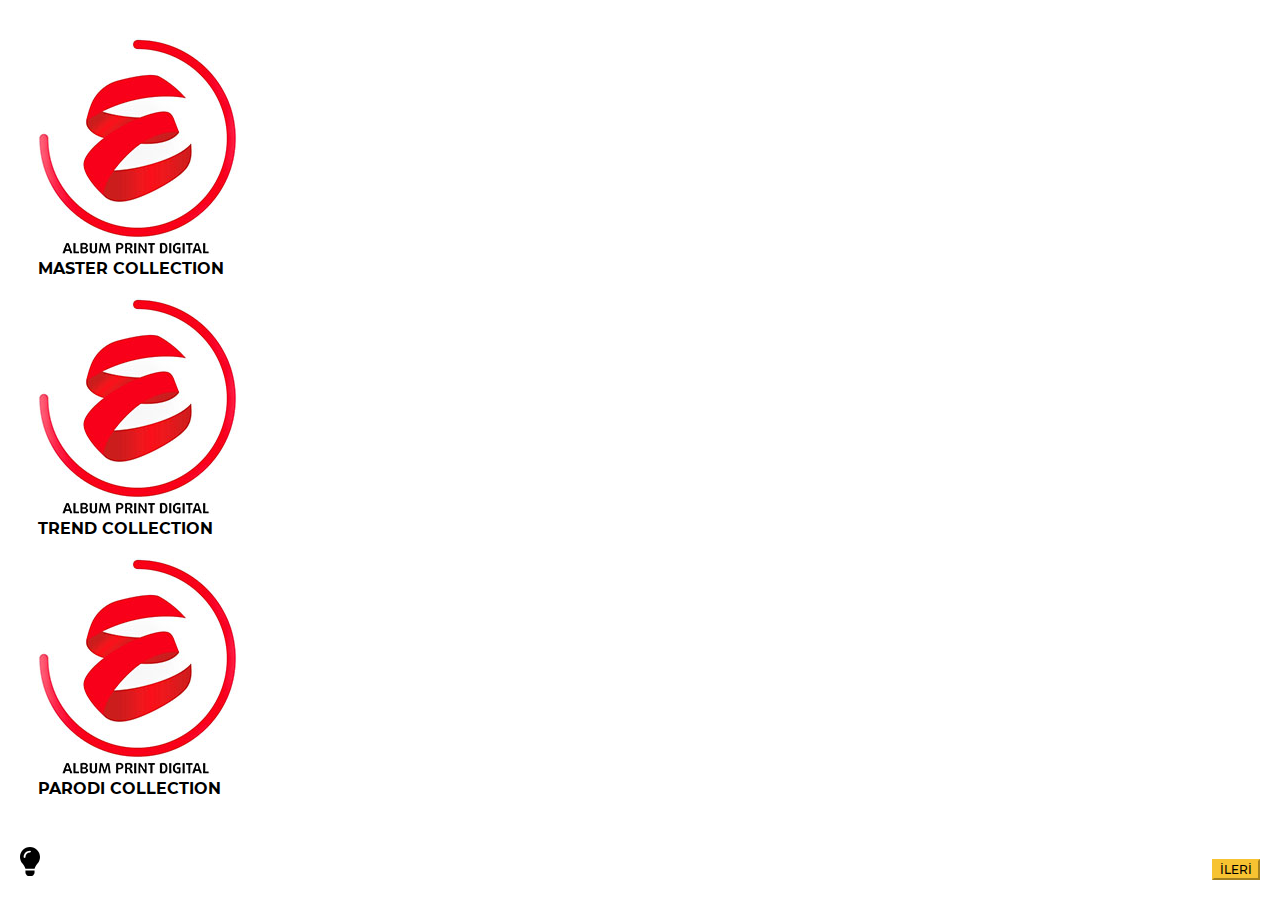
==== seferAbi/index.html @ 372a5a0c "sefer abi" ====
<!DOCTYPE html>
<html lang="en">

<head>
    <meta charset="UTF-8">
    <meta name="viewport" content="width=device-width, initial-scale=1.0">
    <title>Document</title>
    <link href="https://cdn.jsdelivr.net/npm/bootstrap@5.0.0-beta1/dist/css/bootstrap.min.css" rel="stylesheet"
        integrity="sha384-giJF6kkoqNQ00vy+HMDP7azOuL0xtbfIcaT9wjKHr8RbDVddVHyTfAAsrekwKmP1" crossorigin="anonymous">
    <link rel="stylesheet" href="https://cdnjs.cloudflare.com/ajax/libs/slick-carousel/1.8.1/slick.min.css">
    <link rel="stylesheet" href="css/style.css">
</head>

<body>

    <main>
        <div class="container h-100">
            <div class="row h-100">
                <div class="col-12 h-100 d-flex safe" style="overflow: hidden; overflow-x: auto;">
                    <div class="step step-1 active">
                        <div class="collection-title moreThenOne d-flex justify-content-start align-items-center mb-3"
                            area="collectionTitle">
                            <i class="d-block me-2"><img class="img-fluid" src="images/logo.jpg" alt=""></i>
                            <h2>MASTER COLLECTION</h2>
                        </div>
                        <div class="collection-title moreThenOne d-flex justify-content-start align-items-center mb-3"
                            area="collectionTitle">
                            <i class="d-block me-2"><img class="img-fluid" src="images/logo.jpg" alt=""></i>
                            <h2>TREND COLLECTION</h2>
                        </div>
                        <div class="collection-title moreThenOne d-flex justify-content-start align-items-center"
                            area="collectionTitle">
                            <i class="d-block me-2"><img class="img-fluid" src="images/logo.jpg" alt=""></i>
                            <h2>PARODI COLLECTION</h2>
                        </div>
                    </div>
                    <div class="step step-2">
                        <div class="category-image moreThenOne py-3 px-4 m-2" area="categoryImage">
                            <div class="d-flex justify-content-center align-items-center text-center">
                                <div>
                                    <span class="d-block">35x65</span>
                                    <span class="d-block">254 DPI</span>
                                </div>
                            </div>
                        </div>
                        <div class="category-image moreThenOne py-3 px-4 m-2" area="categoryImage">
                            <div class="d-flex justify-content-center align-items-center text-center">
                                <div>
                                    <span class="d-block">35x65</span>
                                    <span class="d-block">254 DPI</span>
                                </div>
                            </div>
                        </div>
                        <div class="category-image moreThenOne py-3 px-4 m-2" area="categoryImage">
                            <div class="d-flex justify-content-center align-items-center text-center">
                                <div>
                                    <span class="d-block">35x65</span>
                                    <span class="d-block">254 DPI</span>
                                </div>
                            </div>
                        </div>
                    </div>
                    <div class="step step-3">
                        <div class="sliderSafe">
                            <div><img class="img-fluid"
                                    src="https://i.picsum.photos/id/218/536/354.jpg?hmac=yVh3J9narBFhF0sDwgdFrpr_uDpVeMN4AhrkMuvq1Vs"
                                    alt=""></div>
                            <div><img class="img-fluid"
                                    src="https://i.picsum.photos/id/341/536/354.jpg?hmac=svCJVBFgwBMQ7SJ-GkLmss0jGPVMHuY11QbYB_fwoHE"
                                    alt=""></div>
                            <div><img class="img-fluid"
                                    src="https://i.picsum.photos/id/681/536/354.jpg?hmac=eVBluTfRlqplasLzQAoETOYVqeM96mQYaKE-U2uSM3M"
                                    alt=""></div>
                        </div>
                        <div class="mt-3 d-flex justify-content-start align-items-center flex-wrap">
                            <button class="moreThenOne newCatetoryImages category-slider-stantart"
                                area="categorySlider">STANDART</button>
                            <button class="moreThenOne newCatetoryImages category-slider-withPanel"
                                area="categorySlider">PANOLU</button>
                            <button class="moreThenOne newCatetoryImages category-slider-withoutPanel"
                                area="categorySlider">PANOSUZ</button>
                        </div>
                        <div class="sliderSafe mt-4">
                            <div><img class="img-fluid"
                                    src="https://i.picsum.photos/id/218/536/354.jpg?hmac=yVh3J9narBFhF0sDwgdFrpr_uDpVeMN4AhrkMuvq1Vs"
                                    alt=""></div>
                            <div><img class="img-fluid"
                                    src="https://i.picsum.photos/id/341/536/354.jpg?hmac=svCJVBFgwBMQ7SJ-GkLmss0jGPVMHuY11QbYB_fwoHE"
                                    alt=""></div>
                            <div><img class="img-fluid"
                                    src="https://i.picsum.photos/id/681/536/354.jpg?hmac=eVBluTfRlqplasLzQAoETOYVqeM96mQYaKE-U2uSM3M"
                                    alt=""></div>
                        </div>
                        <div class="mt-3 d-flex justify-content-start align-items-center flex-wrap">
                            <button class="moreThenOne newCatetoryImages category-slider-stantart"
                                area="categorySliderPackage">STANDART</button>
                            <button class="moreThenOne newCatetoryImages category-slider-withPanel"
                                area="categorySliderPackage">FULL PAKET <span>Siyah</span></button>
                            <button class="moreThenOne newCatetoryImages category-slider-withoutPanel"
                                area="categorySliderPackage">FULL PAKET <span>Naturel</span></button>
                        </div>
                    </div>
                    <div class="step step-4">
                        <div class="sliderSafe">
                            <div><img class="img-fluid"
                                    src="https://i.picsum.photos/id/218/536/354.jpg?hmac=yVh3J9narBFhF0sDwgdFrpr_uDpVeMN4AhrkMuvq1Vs"
                                    alt=""></div>
                            <div><img class="img-fluid"
                                    src="https://i.picsum.photos/id/341/536/354.jpg?hmac=svCJVBFgwBMQ7SJ-GkLmss0jGPVMHuY11QbYB_fwoHE"
                                    alt=""></div>
                            <div><img class="img-fluid"
                                    src="https://i.picsum.photos/id/681/536/354.jpg?hmac=eVBluTfRlqplasLzQAoETOYVqeM96mQYaKE-U2uSM3M"
                                    alt=""></div>
                        </div>
                        <div class="mt-3 d-flex justify-content-start align-items-center flex-wrap">
                            <button class="moreThenOne newCatetoryImages bg-color-black" area="modelSlider"></button>
                            <button class="moreThenOne newCatetoryImages bg-color-red" area="modelSlider"></button>
                            <button class="moreThenOne newCatetoryImages bg-color-blue" area="modelSlider"></button>
                            <button class="moreThenOne newCatetoryImages bg-color-grey" area="modelSlider"></button>
                        </div>
                    </div>
                    <div class="step step-5">
                        <form id="order__detail" name="order__detail" method="POST" action="" autocomplete="off">
                            <div class="input-group d-flex justify-content-center align-items-center">
                                <label for="" class="me-3 text-center w-100">
                                    <span class="d-block mb-2">YAPRAK SAYISI</span>
                                    <select class="form-select" name="order__detail_number_of_leaves"
                                        id="order__detail_number_of_leaves">
                                        <option selected>Yaprak Sayısı</option>
                                        <option value="1">1</option>
                                        <option value="2">2</option>
                                        <option value="3">3</option>
                                    </select>
                                </label>
                                <label for="" class="text-center w-100">
                                    <span class="d-block mb-2">KAĞIT TİPİ</span>
                                    <select class="form-select" name="order__detail_paper_type"
                                        id="order__detail_paper_type">
                                        <option selected>Kağıt Tipi</option>
                                        <option value="1">İnce</option>
                                        <option value="2">Orta</option>
                                        <option value="3">Kalın</option>
                                    </select>
                                </label>
                            </div>
                            <div class="input-group">
                                <label for="" class="w-100 text-center mt-4">
                                    <span class="d-block mb-2">POSTER</span>
                                    <select class="form-select max-100" name="order__detail_poster"
                                        id="order__detail_poster">
                                        <option selected>Poster Seç</option>
                                        <option value="1">Poster 1</option>
                                        <option value="2">Poster 2</option>
                                        <option value="3">Poster 3</option>
                                    </select>
                                </label>
                            </div>
                            <div class="input-group text-center mt-4 d-block">
                                <span class="d-block mb-2">KAPAK YAZISI</span>
                                <input type="text" class="form-control w-100" placeholder="Kapak yazısı"
                                    aria-label="Kapak yazısı" aria-describedby="basic-addon2">
                            </div>
                            <div class="input-group">
                                <label for="" class="w-100 text-center mt-4">
                                    <span class="d-block mb-2">AHŞAP RENGİ</span>
                                    <select class="form-select max-100" name="order__detail_wood_color"
                                        id="order__detail_wood_color">
                                        <option selected>Renk Seç</option>
                                        <option value="1">Kırmızı</option>
                                        <option value="2">Mavi</option>
                                        <option value="3">Siyah</option>
                                    </select>
                                </label>
                            </div>
                            <div class="input-group">
                                <label for="" class="w-100 text-center mt-4">
                                    <span class="d-block mb-2">SİPARİŞ NOTUNUZ</span>
                                    <textarea class="form-control py-2" aria-label="Sipariş Notunuz"></textarea>
                                </label>
                            </div>
                        </form>
                    </div>
                    <div class="step step-6">
                        <form id="addOn_products" name="addOn_products" method="POST" action="" autocomplete="off">
                            <div class="input-group">
                                <label for="" class="w-100 text-center">
                                    <span class="d-block mb-2">POSTER YERİNE POSTER</span>
                                    <select class="form-select max-100" name="addOn_products_poster"
                                        id="addOn_products_poster">
                                        <option selected>Poster Seç</option>
                                        <option value="1">Poster 1</option>
                                        <option value="2">Poster 2</option>
                                        <option value="3">Poster 3</option>
                                    </select>
                                </label>
                            </div>
                            <div class="input-group">
                                <label for="" class="w-100 text-center mt-4">
                                    <span class="d-block mb-2">POSTER YERİNE CANVAS</span>
                                    <select class="form-select max-100" name="addOn_products_canvas"
                                        id="addOn_products_canvas">
                                        <option selected>Canvas Seç</option>
                                        <option value="1">Canvas 1</option>
                                        <option value="2">Canvas 2</option>
                                        <option value="3">Canvas 3</option>
                                    </select>
                                </label>
                            </div>
                            <div class="input-group">
                                <label for="" class="w-100 text-center mt-4">
                                    <span class="d-block mb-2">POSTER YERİNE PHOTOBLOCK</span>
                                    <select class="form-select max-100" name="addOn_products_photoblock"
                                        id="addOn_products_photoblock">
                                        <option selected>Photoblock Seç</option>
                                        <option value="1">Photoblock 1</option>
                                        <option value="2">Photoblock 2</option>
                                        <option value="3">Photoblock 3</option>
                                    </select>
                                </label>
                            </div>
                            <div class="form-check d-flex justify-content-center align-items-center mb-3 mt-4">
                                <label class="form-check-label" for="flexRadioDefault1">
                                    <div class="package-box"><img class="img-fluid"
                                            src="https://i.picsum.photos/id/218/536/354.jpg?hmac=yVh3J9narBFhF0sDwgdFrpr_uDpVeMN4AhrkMuvq1Vs"
                                            alt=""></div>
                                </label>
                                <input class="form-check-input ms-3" type="radio" name="flexRadioDefault"
                                    id="flexRadioDefault1">
                            </div>
                            <div class="form-check d-flex justify-content-center align-items-center mb-3">
                                <label class="form-check-label" for="flexRadioDefault2">
                                    <div class="package-box"><img class="img-fluid"
                                            src="https://i.picsum.photos/id/218/536/354.jpg?hmac=yVh3J9narBFhF0sDwgdFrpr_uDpVeMN4AhrkMuvq1Vs"
                                            alt=""></div>
                                </label>
                                <input class="form-check-input ms-3" type="radio" name="flexRadioDefault"
                                    id="flexRadioDefault2" checked>
                            </div>
                        </form>
                    </div>
                    <div class="step step-6">
                        <form id="extraProducts" name="extraProducts" method="POST" action="" autocomplete="off">
                            <div class="input-group">
                                <label for="" class="w-100 text-center">
                                    <span class="d-block mb-2">16 YADA 32 GB USB</span>
                                    <select class="form-select max-100" name="usbSelect" id="usbSelect">
                                        <option selected>USB Seç</option>
                                        <option value="1">16 gb</option>
                                        <option value="2">32 gb</option>
                                    </select>
                                </label>
                            </div>
                            <div class="input-group d-flex justify-content-center align-items-center mt-4">
                                <label for="" class="me-3 text-center w-100">
                                    <span class="d-block mb-2">EXTRA CEP</span>
                                    <select class="form-select" name="extraProducts_extraCep"
                                        id="extraProducts_extraCep">
                                        <option selected>Extra Cep</option>
                                        <option value="1">1</option>
                                        <option value="2">2</option>
                                        <option value="3">3</option>
                                    </select>
                                </label>
                                <label for="" class="text-center w-100">
                                    <span class="d-block mb-2">EXTRAP AİLE</span>
                                    <select class="form-select" name="extraProducts_extraFamily"
                                        id="extraProducts_extraFamily">
                                        <option selected>Extra Aile</option>
                                        <option value="1">1</option>
                                        <option value="2">2</option>
                                        <option value="3">3</option>
                                    </select>
                                </label>
                            </div>
                        </form>
                    </div>
                </div>
            </div>
            <div class="bulb">
                <i><img class="img-fluid" src="images/icons/bulb.svg" alt=""></i>
                <div class="bulb-message">
                    <p>Lorem ipsum dolor sit amet consectetur.</p>
                </div>
            </div>
            <div class="directionButtons">
                <button type="button" class="btn btn-success nextStep d-block ms-auto mb-2">İLERİ</button>
                <button type="button" class="btn btn-success samplesFromTheStore ms-auto mb-2">MAĞAZADAN ÖRNEKLER</button>
                <button type="button" class="btn btn-success orderAndPayment ms-auto mb-2">SİPARİŞ GÖNDERME VE ÖDEME</button>
            </div>
        </div>
    </main>


    <script src="https://cdnjs.cloudflare.com/ajax/libs/jquery/3.5.1/jquery.min.js"></script>
    <script src="https://cdn.jsdelivr.net/npm/bootstrap@5.0.0-beta1/dist/js/bootstrap.bundle.min.js"
        integrity="sha384-ygbV9kiqUc6oa4msXn9868pTtWMgiQaeYH7/t7LECLbyPA2x65Kgf80OJFdroafW"
        crossorigin="anonymous"></script>
    <script src="https://cdn.jsdelivr.net/npm/bootstrap@5.0.0-beta1/dist/js/bootstrap.min.js"
        integrity="sha384-pQQkAEnwaBkjpqZ8RU1fF1AKtTcHJwFl3pblpTlHXybJjHpMYo79HY3hIi4NKxyj"
        crossorigin="anonymous"></script>
    <script src="https://cdn.jsdelivr.net/npm/@popperjs/core@2.5.4/dist/umd/popper.min.js"
        integrity="sha384-q2kxQ16AaE6UbzuKqyBE9/u/KzioAlnx2maXQHiDX9d4/zp8Ok3f+M7DPm+Ib6IU"
        crossorigin="anonymous"></script>
    <script src="https://cdnjs.cloudflare.com/ajax/libs/gsap/3.6.0/gsap.min.js"></script>
    <script src="https://cdnjs.cloudflare.com/ajax/libs/gsap/3.6.0/ScrollToPlugin.min.js"></script>
    <script src="https://cdnjs.cloudflare.com/ajax/libs/slick-carousel/1.8.1/slick.min.js"></script>

    <script src="js/main.js"></script>

</body>

</html>
---- seferAbi/css/style.css ----
.bg-color-black {
  background-color: black;
}

.bg-color-red {
  background-color: red;
}

.bg-color-blue {
  background-color: blue;
}

.bg-color-grey {
  background-color: grey;
}

@font-face {
  font-family: "Mont-Regular";
  src: url("../fonts/Montserrat-Regular.eot"), url("../fonts/Montserrat-Regular.woff2") format("woff2"), url("../fonts/Montserrat-Regular.woff") format("woff"), url("../fonts/Montserrat-Regular.ttf") format("truetype");
}
@font-face {
  font-family: "Mont-Medium";
  src: url("../fonts/Montserrat-Medium.eot"), url("../fonts/Montserrat-Medium.woff2") format("woff2"), url("../fonts/Montserrat-Medium.woff") format("woff"), url("../fonts/Montserrat-Medium.ttf") format("truetype");
}
@font-face {
  font-family: "Mont-Bold";
  src: url("../fonts/Montserrat-Bold.eot"), url("../fonts/Montserrat-Bold.woff2") format("woff2"), url("../fonts/Montserrat-Bold.woff") format("woff"), url("../fonts/Montserrat-Bold.ttf") format("truetype");
}
@font-face {
  font-family: "Mont-Black";
  src: url("../fonts/Montserrat-Black.eot"), url("../fonts/Montserrat-Black.woff2") format("woff2"), url("../fonts/Montserrat-Black.woff") format("woff"), url("../fonts/Montserrat-Black.ttf") format("truetype");
}
h2 {
  font-size: 16px;
  font-family: "Mont-Bold";
  padding: 0;
  margin: 0;
}

html, body, main {
  width: 100%;
  height: 100%;
  box-sizing: border-box;
  font-family: "Mont-Regular", "Arial", "Helvetica", "sans-serif";
  font-size: 14px;
  color: black;
}

.step {
  min-width: 374px;
  max-width: 374px;
  height: 100%;
  padding: 20px;
  box-sizing: border-box;
  overflow: hidden;
  overflow-y: auto;
  display: none;
}
.step.active {
  display: block;
}
.step:last-child {
  box-shadow: none;
}
.step.d-block {
  border-right: 1px solid rgba(0, 0, 0, 0.2);
}

.step-1 {
  min-width: 300px;
}
.step-1 i {
  width: 100%;
  max-width: 20px;
}

.directionButtons {
  position: fixed;
  right: 20px;
  bottom: 20px;
}

.nextStep {
  background-color: #F7C331;
  border-color: #F7C331;
  box-shadow: none !important;
  outline: none !important;
}
.nextStep:hover, .nextStep:active, .nextStep:focus {
  background-color: rgba(247, 195, 49, 0.8);
  border-color: rgba(247, 195, 49, 0.8);
}

.samplesFromTheStore, .orderAndPayment {
  transform: translateX(100%);
  opacity: 0;
  display: none;
}

.btn-success {
  font-family: "Mont-Medium";
  font-size: 12px;
  box-shadow: none !important;
  outline: none !important;
}

.category-image {
  width: 100%;
  max-width: 150px;
  display: inline-block;
  box-shadow: 0px 0px 10px rgba(0, 0, 0, 0.2);
  transition: all 0.3s ease-out;
  cursor: pointer;
  border-radius: 4px;
}
.category-image:hover, .category-image.active {
  background-color: rgba(247, 195, 49, 0.3);
}
.category-image span {
  font-size: 12px;
  font-family: "Mont-Bold";
}

.collection-title {
  cursor: pointer;
  transition: all 0.3s ease-out;
  padding: 10px;
}
.collection-title h2 {
  transition: all 0.3s ease-out;
}
.collection-title:hover, .collection-title.active {
  background-color: rgba(247, 195, 49, 0.7);
}
.collection-title:hover h2, .collection-title.active h2 {
  color: white;
  padding-left: 6px;
}

.slick-arrow {
  border: none;
  box-shadow: none;
  background-color: transparent;
  font-family: "Mont-Regular";
  font-size: 14px;
  position: absolute;
  top: 50%;
  transform: translateY(-50%);
  outline: none !important;
  box-shadow: none !important;
}
.slick-arrow img {
  width: 100%;
  max-width: 12px;
}

.slick-next, .slick-prev {
  position: absolute;
}

.slick-next {
  right: -24px;
}

.slick-prev {
  left: -24px;
}

.newCatetoryImages {
  width: 100%;
  max-width: 100px;
  min-height: 40px;
  font-family: "Mont-Medium";
  font-size: 12px;
  color: black;
  border-radius: 6px;
  border: none !important;
  box-shadow: none !important;
  outline: none !important;
  transition: all 0.3s ease-out;
  margin: 0 4px;
  margin-bottom: 12px;
}
.newCatetoryImages span {
  font-size: 10px;
  display: block;
}
.newCatetoryImages:hover, .newCatetoryImages.active {
  background-color: rgba(247, 195, 49, 0.8);
}

.sliderSafe {
  width: 100%;
  max-width: 320px;
  margin: auto;
}

.bulb {
  width: 100%;
  max-width: 20px;
  display: block;
  position: fixed;
  left: 20px;
  bottom: 20px;
  cursor: pointer;
}
.bulb:hover .bulb-message {
  visibility: visible;
  opacity: 1;
}
.bulb i {
  width: 100%;
  max-width: 20px;
  display: block;
}
.bulb-message {
  width: 200px;
  position: absolute;
  left: 30px;
  bottom: 0;
  background-color: black;
  font-family: "Mont-Medium";
  font-size: 12px;
  color: #F7C331;
  transition: all 0.3s ease-out;
  opacity: 0;
  visibility: hidden;
  padding: 12px;
  border-radius: 4px;
  font-style: normal;
}
.bulb-message p {
  padding: 0;
  margin: 0;
}

label span {
  font-family: "Mont-Bold";
  font-size: 12px;
  color: black;
}

select:focus, select:active, input:focus, input:active, textarea:focus, textarea:active {
  outline: none !important;
  box-shadow: none !important;
  border-color: #ced4da !important;
}

.input-group {
  flex-wrap: nowrap !important;
}
.input-group span {
  font-family: "Mont-Bold";
  font-size: 12px;
  color: black;
}

textarea.form-control {
  min-height: calc(1.5em + 6rem + 2px);
}

.package-box {
  width: 100%;
  max-width: 300px;
  height: 150px;
  overflow: hidden;
}

/*# sourceMappingURL=style.css.map */
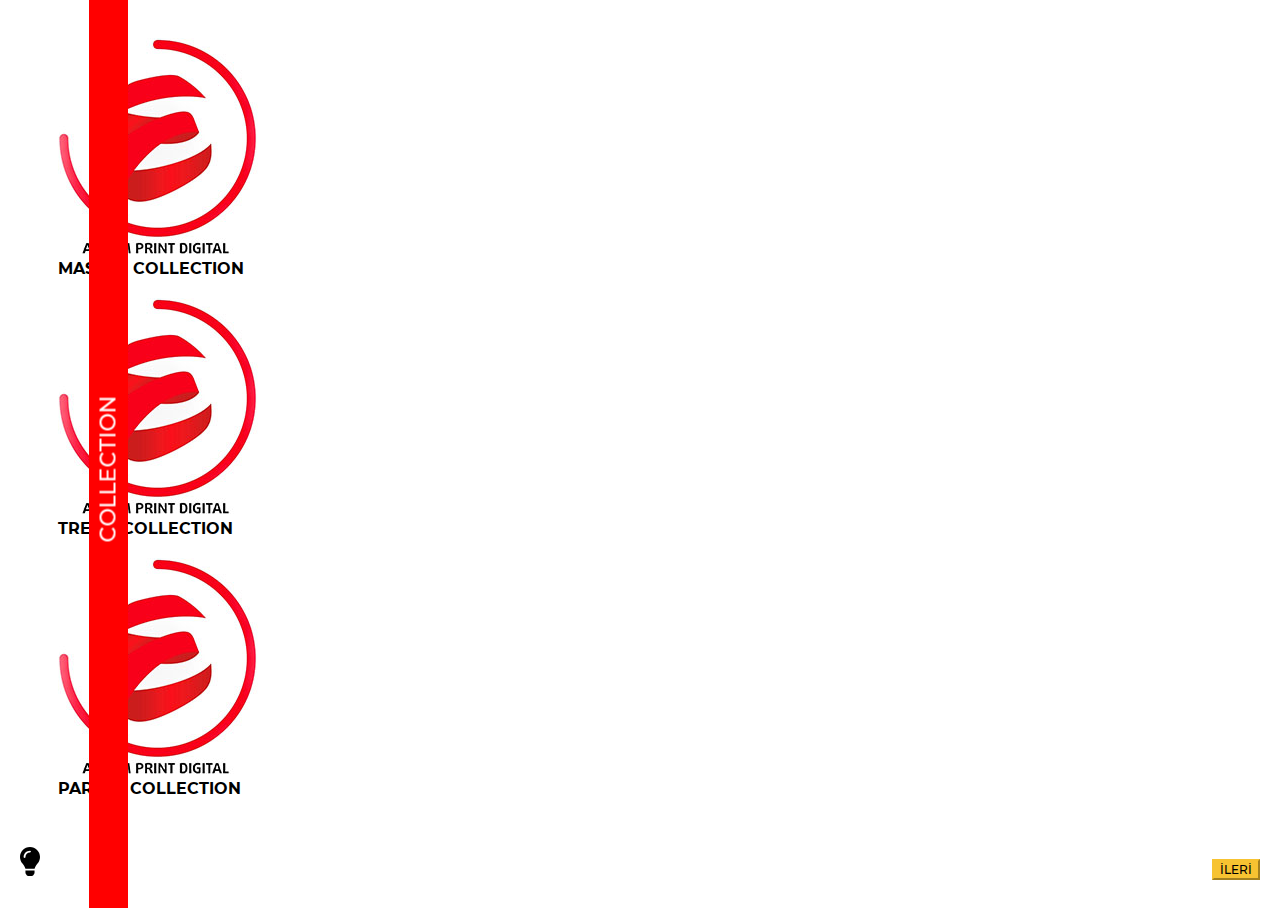
==== commit 2829818e: "windows test" ====
--- a/seferAbi/index.html
+++ b/seferAbi/index.html
@@ -18,20 +18,23 @@
             <div class="row h-100">
                 <div class="col-12 h-100 d-flex safe" style="overflow: hidden; overflow-x: auto;">
                     <div class="step step-1 active">
-                        <div class="collection-title moreThenOne d-flex justify-content-start align-items-center mb-3"
-                            area="collectionTitle">
-                            <i class="d-block me-2"><img class="img-fluid" src="images/logo.jpg" alt=""></i>
-                            <h2>MASTER COLLECTION</h2>
-                        </div>
-                        <div class="collection-title moreThenOne d-flex justify-content-start align-items-center mb-3"
-                            area="collectionTitle">
-                            <i class="d-block me-2"><img class="img-fluid" src="images/logo.jpg" alt=""></i>
-                            <h2>TREND COLLECTION</h2>
-                        </div>
-                        <div class="collection-title moreThenOne d-flex justify-content-start align-items-center"
-                            area="collectionTitle">
-                            <i class="d-block me-2"><img class="img-fluid" src="images/logo.jpg" alt=""></i>
-                            <h2>PARODI COLLECTION</h2>
+                        <div class="atrium">COLLECTION</div>
+                        <div class="step-content">
+                            <div class="collection-title moreThenOne d-flex justify-content-start align-items-center mb-3"
+                                area="collectionTitle">
+                                <i class="d-block me-2"><img class="img-fluid" src="images/logo.jpg" alt=""></i>
+                                <h2>MASTER COLLECTION</h2>
+                            </div>
+                            <div class="collection-title moreThenOne d-flex justify-content-start align-items-center mb-3"
+                                area="collectionTitle">
+                                <i class="d-block me-2"><img class="img-fluid" src="images/logo.jpg" alt=""></i>
+                                <h2>TREND COLLECTION</h2>
+                            </div>
+                            <div class="collection-title moreThenOne d-flex justify-content-start align-items-center"
+                                area="collectionTitle">
+                                <i class="d-block me-2"><img class="img-fluid" src="images/logo.jpg" alt=""></i>
+                                <h2>PARODI COLLECTION</h2>
+                            </div>
                         </div>
                     </div>
                     <div class="step step-2">
@@ -238,7 +241,7 @@
                             </div>
                         </form>
                     </div>
-                    <div class="step step-6">
+                    <div class="step step-7">
                         <form id="extraProducts" name="extraProducts" method="POST" action="" autocomplete="off">
                             <div class="input-group">
                                 <label for="" class="w-100 text-center">
@@ -283,7 +286,7 @@
                 </div>
             </div>
             <div class="directionButtons">
-                <button type="button" class="btn btn-success nextStep d-block ms-auto mb-2">İLERİ</button>
+                <button type="button" class="btn btn-success nextStep d-block ms-auto mb-2" go="false">İLERİ</button>
                 <button type="button" class="btn btn-success samplesFromTheStore ms-auto mb-2">MAĞAZADAN ÖRNEKLER</button>
                 <button type="button" class="btn btn-success orderAndPayment ms-auto mb-2">SİPARİŞ GÖNDERME VE ÖDEME</button>
             </div>
--- a/seferAbi/css/style.css
+++ b/seferAbi/css/style.css
@@ -55,6 +55,7 @@
   overflow: hidden;
   overflow-y: auto;
   display: none;
+  position: relative;
 }
 .step.active {
   display: block;
@@ -64,6 +65,29 @@
 }
 .step.d-block {
   border-right: 1px solid rgba(0, 0, 0, 0.2);
+}
+.step .atrium {
+  position: fixed;
+  width: 100%;
+  top: 50%;
+  left: -544px;
+  padding: 6px 12px;
+  border-top-right-radius: 6px;
+  border-top-left-radius: 6px;
+  font-family: "Mont-Medium";
+  font-size: 22px;
+  color: white;
+  background-color: red;
+  transform-origin: center center;
+  transform: rotate(-90deg);
+  text-align: center;
+  overflow: hidden;
+}
+
+.step-content {
+  width: 100%;
+  margin-left: 20px;
+  transition: all 0.3s ease-out;
 }
 
 .step-1 {
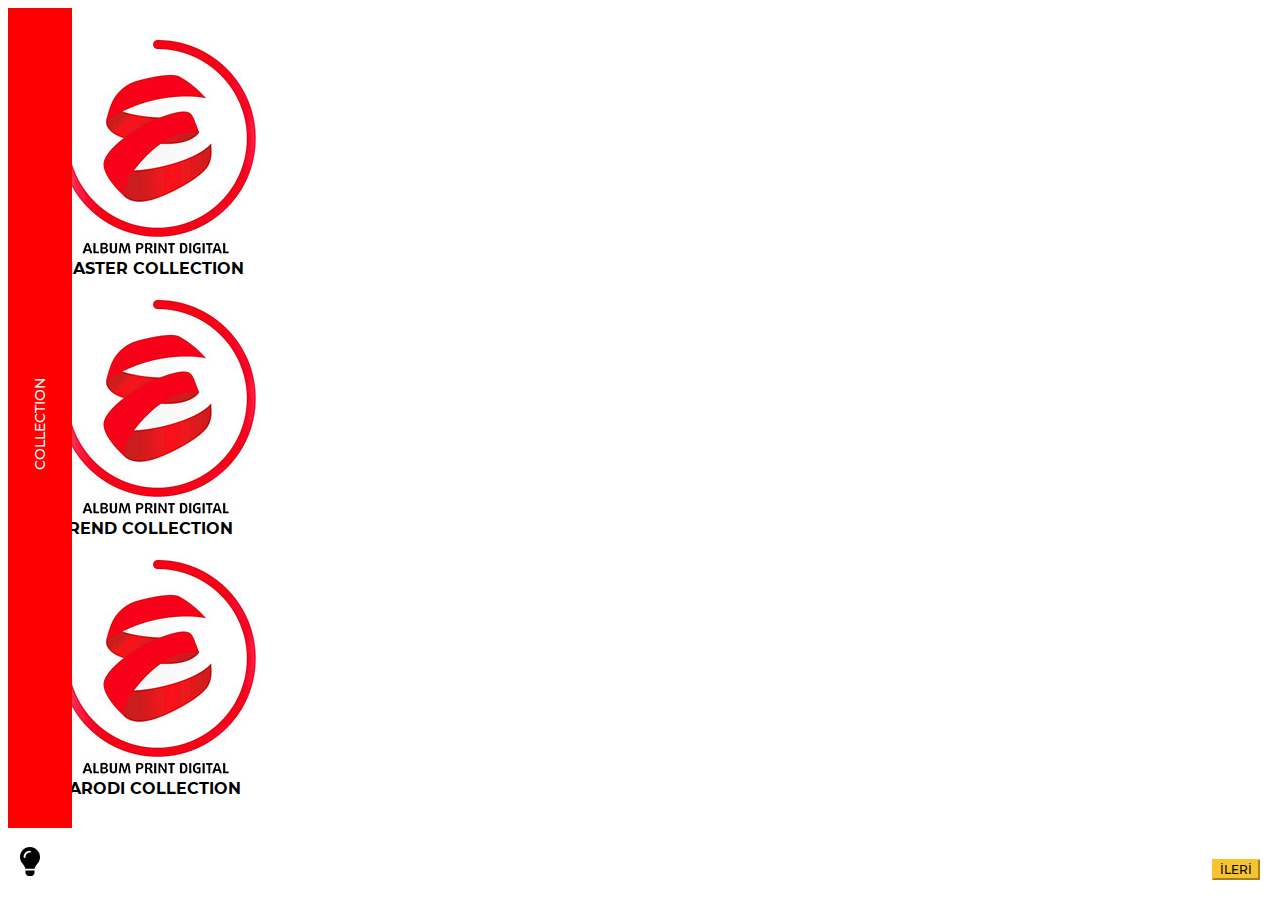
==== commit a32b361b: "test windows" ====
--- a/seferAbi/index.html
+++ b/seferAbi/index.html
@@ -18,7 +18,7 @@
             <div class="row h-100">
                 <div class="col-12 h-100 d-flex safe" style="overflow: hidden; overflow-x: auto;">
                     <div class="step step-1 active">
-                        <div class="atrium">COLLECTION</div>
+                        <div class="atrium"><span>COLLECTION</span></div>
                         <div class="step-content">
                             <div class="collection-title moreThenOne d-flex justify-content-start align-items-center mb-3"
                                 area="collectionTitle">
--- a/seferAbi/css/style.css
+++ b/seferAbi/css/style.css
@@ -67,21 +67,26 @@
   border-right: 1px solid rgba(0, 0, 0, 0.2);
 }
 .step .atrium {
-  position: fixed;
-  width: 100%;
-  top: 50%;
-  left: -544px;
+  position: absolute;
+  width: 40px;
+  height: 100%;
+  top: 0;
+  left: 0;
   padding: 6px 12px;
-  border-top-right-radius: 6px;
-  border-top-left-radius: 6px;
-  font-family: "Mont-Medium";
-  font-size: 22px;
   color: white;
   background-color: red;
   transform-origin: center center;
+  text-align: center;
+  display: flex;
+  justify-content: center;
+  align-items: center;
+}
+.step .atrium span {
+  font-family: "Mont-Medium";
+  font-size: 14px;
+  color: white;
   transform: rotate(-90deg);
-  text-align: center;
-  overflow: hidden;
+  transform-origin: center center;
 }
 
 .step-content {
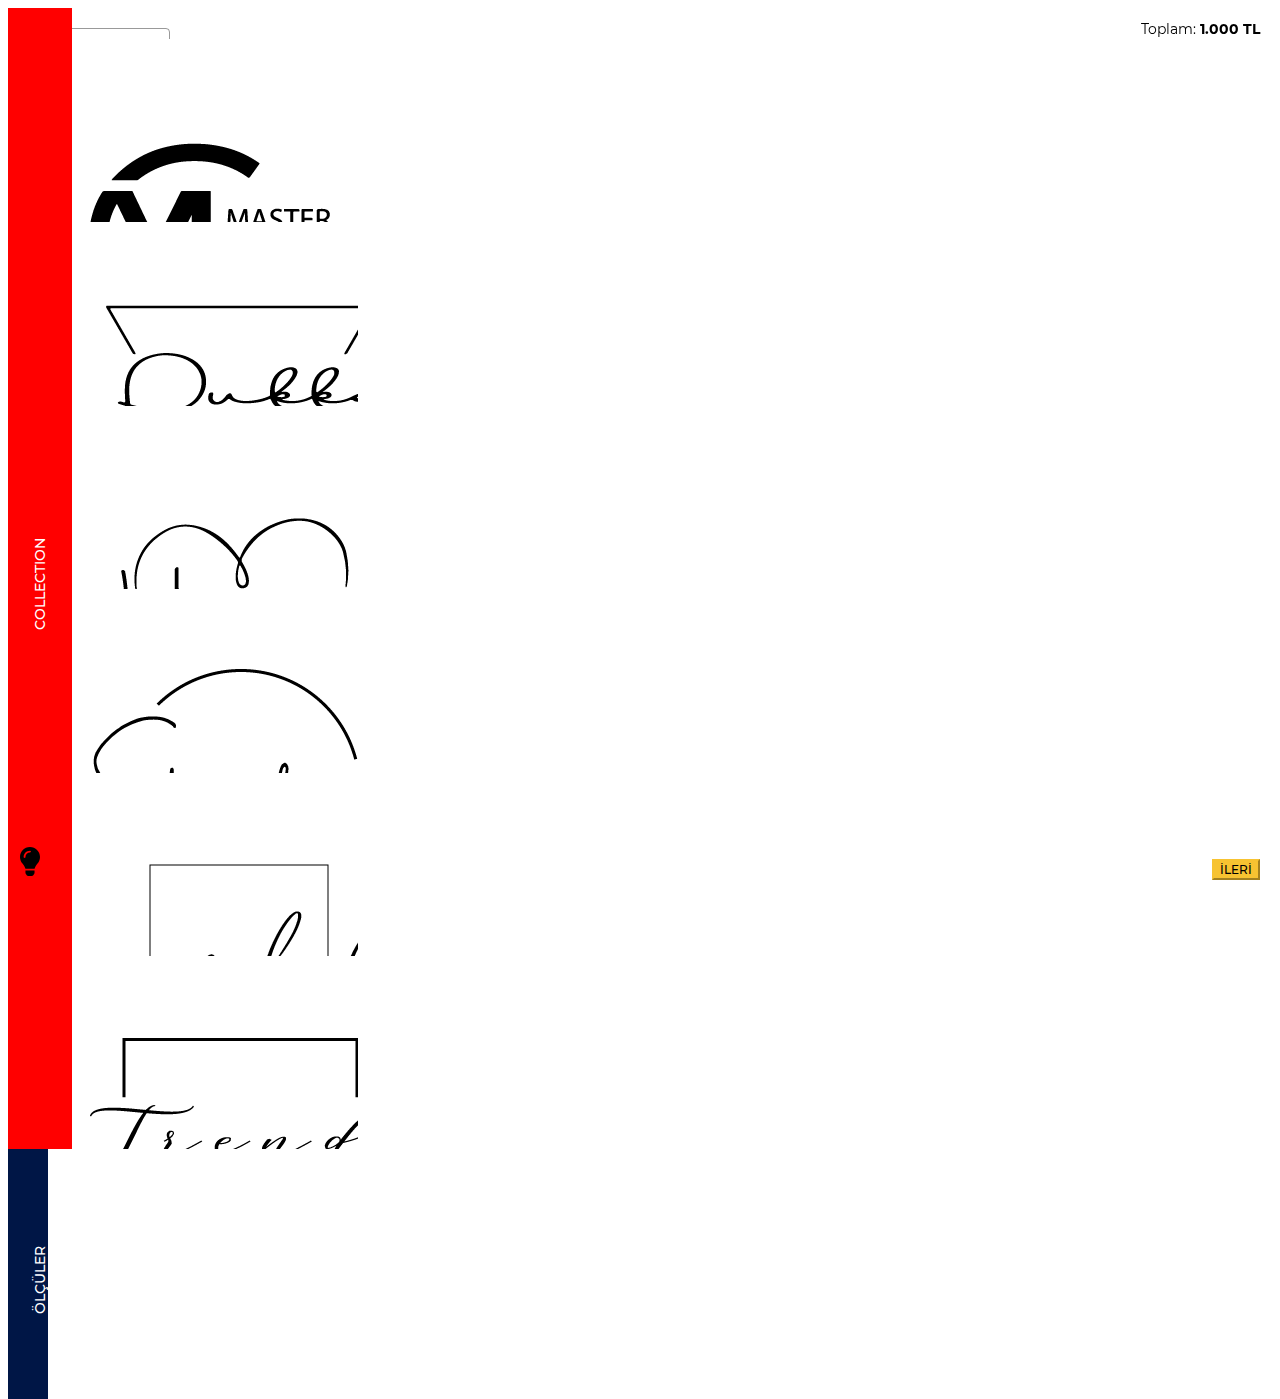
==== commit eacf6c87: "sefer abi" ====
--- a/seferAbi/index.html
+++ b/seferAbi/index.html
@@ -19,263 +19,421 @@
                 <div class="col-12 h-100 d-flex safe" style="overflow: hidden; overflow-x: auto;">
                     <div class="step step-1 active">
                         <div class="atrium"><span>COLLECTION</span></div>
-                        <div class="step-content">
-                            <div class="collection-title moreThenOne d-flex justify-content-start align-items-center mb-3"
-                                area="collectionTitle">
-                                <i class="d-block me-2"><img class="img-fluid" src="images/logo.jpg" alt=""></i>
-                                <h2>MASTER COLLECTION</h2>
-                            </div>
-                            <div class="collection-title moreThenOne d-flex justify-content-start align-items-center mb-3"
-                                area="collectionTitle">
-                                <i class="d-block me-2"><img class="img-fluid" src="images/logo.jpg" alt=""></i>
-                                <h2>TREND COLLECTION</h2>
-                            </div>
-                            <div class="collection-title moreThenOne d-flex justify-content-start align-items-center"
-                                area="collectionTitle">
-                                <i class="d-block me-2"><img class="img-fluid" src="images/logo.jpg" alt=""></i>
-                                <h2>PARODI COLLECTION</h2>
-                            </div>
-                        </div>
-                    </div>
-                    <div class="step step-2">
-                        <div class="category-image moreThenOne py-3 px-4 m-2" area="categoryImage">
-                            <div class="d-flex justify-content-center align-items-center text-center">
-                                <div>
-                                    <span class="d-block">35x65</span>
-                                    <span class="d-block">254 DPI</span>
-                                </div>
-                            </div>
-                        </div>
-                        <div class="category-image moreThenOne py-3 px-4 m-2" area="categoryImage">
-                            <div class="d-flex justify-content-center align-items-center text-center">
-                                <div>
-                                    <span class="d-block">35x65</span>
-                                    <span class="d-block">254 DPI</span>
-                                </div>
-                            </div>
-                        </div>
-                        <div class="category-image moreThenOne py-3 px-4 m-2" area="categoryImage">
-                            <div class="d-flex justify-content-center align-items-center text-center">
-                                <div>
-                                    <span class="d-block">35x65</span>
-                                    <span class="d-block">254 DPI</span>
+                        <div class="d-flex justify-content-start align-items-start flex-wrap ms-5">
+                            <div class="step-content ms-0 me-3 my-3">
+                                <div class="collection-title moreThenOne d-flex justify-content-start align-items-center mb-3"
+                                    area="collectionTitle">
+                                    <i class="d-block me-2 w-100"><img class="img-fluid"
+                                            src="images/icons/collection-icon-1.png" alt=""></i>
+                                </div>
+                                <div class="icons d-flex justify-content-center align-items-center mt-2">
+                                    <a href="" class="me-3"><img class="img-fluid" src="images/icons/image-icon.svg"
+                                            alt=""></a>
+                                    <a href=""><img class="img-fluid" src="images/icons/video-icon.svg" alt=""></a>
+                                </div>
+                            </div>
+                            <div class="step-content ms-0 me-3 my-3">
+                                <div class="collection-title moreThenOne d-flex justify-content-start align-items-center mb-3"
+                                    area="collectionTitle">
+                                    <i class="d-block me-2 w-100"><img class="img-fluid"
+                                            src="images/icons/collection-icon-2.png" alt=""></i>
+                                </div>
+                                <div class="icons d-flex justify-content-center align-items-center mt-2">
+                                    <a href="" class="me-3"><img class="img-fluid" src="images/icons/image-icon.svg"
+                                            alt=""></a>
+                                    <a href=""><img class="img-fluid" src="images/icons/video-icon.svg" alt=""></a>
+                                </div>
+                            </div>
+                            <div class="step-content ms-0 me-3 my-3">
+                                <div class="collection-title moreThenOne d-flex justify-content-start align-items-center mb-3"
+                                    area="collectionTitle">
+                                    <i class="d-block me-2 w-100"><img class="img-fluid"
+                                            src="images/icons/collection-icon-3.png" alt=""></i>
+                                </div>
+                                <div class="icons d-flex justify-content-center align-items-center mt-2">
+                                    <a href="" class="me-3"><img class="img-fluid" src="images/icons/image-icon.svg"
+                                            alt=""></a>
+                                    <a href=""><img class="img-fluid" src="images/icons/video-icon.svg" alt=""></a>
+                                </div>
+                            </div>
+                            <div class="step-content ms-0 me-3 my-3">
+                                <div class="collection-title moreThenOne d-flex justify-content-start align-items-center mb-3"
+                                    area="collectionTitle">
+                                    <i class="d-block me-2 w-100"><img class="img-fluid"
+                                            src="images/icons/collection-icon-4.png" alt=""></i>
+                                </div>
+                                <div class="icons d-flex justify-content-center align-items-center mt-2">
+                                    <a href="" class="me-3"><img class="img-fluid" src="images/icons/image-icon.svg"
+                                            alt=""></a>
+                                    <a href=""><img class="img-fluid" src="images/icons/video-icon.svg" alt=""></a>
+                                </div>
+                            </div>
+                            <div class="step-content ms-0 me-3 my-3">
+                                <div class="collection-title moreThenOne d-flex justify-content-start align-items-center mb-3"
+                                    area="collectionTitle">
+                                    <i class="d-block me-2 w-100"><img class="img-fluid"
+                                            src="images/icons/collection-icon-5.png" alt=""></i>
+                                </div>
+                                <div class="icons d-flex justify-content-center align-items-center mt-2">
+                                    <a href="" class="me-3"><img class="img-fluid" src="images/icons/image-icon.svg"
+                                            alt=""></a>
+                                    <a href=""><img class="img-fluid" src="images/icons/video-icon.svg" alt=""></a>
+                                </div>
+                            </div>
+                            <div class="step-content ms-0 me-3 my-3">
+                                <div class="collection-title moreThenOne d-flex justify-content-start align-items-center mb-3"
+                                    area="collectionTitle">
+                                    <i class="d-block me-2 w-100"><img class="img-fluid"
+                                            src="images/icons/collection-icon-6.png" alt=""></i>
+                                </div>
+                                <div class="icons d-flex justify-content-center align-items-center mt-2">
+                                    <a href="" class="me-3"><img class="img-fluid" src="images/icons/image-icon.svg"
+                                            alt=""></a>
+                                    <a href=""><img class="img-fluid" src="images/icons/video-icon.svg" alt=""></a>
+                                </div>
+                            </div>
+                        </div>
+                    </div>
+                    <div class="step step-2 passive">
+                        <div class="atrium bg-color-type-3"><span>ÖLÇÜLER</span></div>
+                        <div class="d-flex justify-content-start align-items-start flex-wrap ms-5">
+                            <div class="step-content ms-0 me-3 my-2">
+                                <div class="category-image moreThenOne d-flex justify-content-center align-items-center"
+                                    area="categoryImage">
+                                    <div class="d-flex justify-content-center align-items-center text-center">
+                                        <div>
+                                            <span class="d-block">35x60</span>
+                                            <span class="d-block">254 DPI</span>
+                                        </div>
+                                    </div>
+                                </div>
+                            </div>
+                            <div class="step-content ms-0 me-3 my-2">
+                                <div class="category-image moreThenOne d-flex justify-content-center align-items-center"
+                                    area="categoryImage">
+                                    <div class="d-flex justify-content-center align-items-center text-center">
+                                        <div>
+                                            <span class="d-block">25x70</span>
+                                            <span class="d-block">254 DPI</span>
+                                        </div>
+                                    </div>
+                                </div>
+                            </div>
+                            <div class="step-content ms-0 me-3 my-2">
+                                <div class="category-image moreThenOne d-flex justify-content-center align-items-center"
+                                    area="categoryImage">
+                                    <div class="d-flex justify-content-center align-items-center text-center">
+                                        <div>
+                                            <span class="d-block">30x80</span>
+                                            <span class="d-block">254 DPI</span>
+                                        </div>
+                                    </div>
                                 </div>
                             </div>
                         </div>
                     </div>
                     <div class="step step-3">
-                        <div class="sliderSafe">
-                            <div><img class="img-fluid"
-                                    src="https://i.picsum.photos/id/218/536/354.jpg?hmac=yVh3J9narBFhF0sDwgdFrpr_uDpVeMN4AhrkMuvq1Vs"
-                                    alt=""></div>
-                            <div><img class="img-fluid"
-                                    src="https://i.picsum.photos/id/341/536/354.jpg?hmac=svCJVBFgwBMQ7SJ-GkLmss0jGPVMHuY11QbYB_fwoHE"
-                                    alt=""></div>
-                            <div><img class="img-fluid"
-                                    src="https://i.picsum.photos/id/681/536/354.jpg?hmac=eVBluTfRlqplasLzQAoETOYVqeM96mQYaKE-U2uSM3M"
-                                    alt=""></div>
-                        </div>
-                        <div class="mt-3 d-flex justify-content-start align-items-center flex-wrap">
-                            <button class="moreThenOne newCatetoryImages category-slider-stantart"
-                                area="categorySlider">STANDART</button>
-                            <button class="moreThenOne newCatetoryImages category-slider-withPanel"
-                                area="categorySlider">PANOLU</button>
-                            <button class="moreThenOne newCatetoryImages category-slider-withoutPanel"
-                                area="categorySlider">PANOSUZ</button>
-                        </div>
-                        <div class="sliderSafe mt-4">
-                            <div><img class="img-fluid"
-                                    src="https://i.picsum.photos/id/218/536/354.jpg?hmac=yVh3J9narBFhF0sDwgdFrpr_uDpVeMN4AhrkMuvq1Vs"
-                                    alt=""></div>
-                            <div><img class="img-fluid"
-                                    src="https://i.picsum.photos/id/341/536/354.jpg?hmac=svCJVBFgwBMQ7SJ-GkLmss0jGPVMHuY11QbYB_fwoHE"
-                                    alt=""></div>
-                            <div><img class="img-fluid"
-                                    src="https://i.picsum.photos/id/681/536/354.jpg?hmac=eVBluTfRlqplasLzQAoETOYVqeM96mQYaKE-U2uSM3M"
-                                    alt=""></div>
-                        </div>
-                        <div class="mt-3 d-flex justify-content-start align-items-center flex-wrap">
-                            <button class="moreThenOne newCatetoryImages category-slider-stantart"
-                                area="categorySliderPackage">STANDART</button>
-                            <button class="moreThenOne newCatetoryImages category-slider-withPanel"
-                                area="categorySliderPackage">FULL PAKET <span>Siyah</span></button>
-                            <button class="moreThenOne newCatetoryImages category-slider-withoutPanel"
-                                area="categorySliderPackage">FULL PAKET <span>Naturel</span></button>
+                        <div class="atrium bg-color-type-4"><span>PAKETLER</span></div>
+                        <div class="d-flex justify-content-start align-items-start flex-wrap ms-5">
+                            <div class="step-content ms-0 me-3 my-3">
+                                <div class="sliderSafe">
+                                    <div><img class="img-fluid"
+                                            src="https://i.picsum.photos/id/218/536/354.jpg?hmac=yVh3J9narBFhF0sDwgdFrpr_uDpVeMN4AhrkMuvq1Vs"
+                                            alt=""></div>
+                                    <div><img class="img-fluid"
+                                            src="https://i.picsum.photos/id/341/536/354.jpg?hmac=svCJVBFgwBMQ7SJ-GkLmss0jGPVMHuY11QbYB_fwoHE"
+                                            alt=""></div>
+                                    <div><img class="img-fluid"
+                                            src="https://i.picsum.photos/id/681/536/354.jpg?hmac=eVBluTfRlqplasLzQAoETOYVqeM96mQYaKE-U2uSM3M"
+                                            alt=""></div>
+                                </div>
+                                <div class="mt-3 d-flex justify-content-start align-items-center flex-wrap">
+                                    <button class="moreThenOne newCatetoryImages category-slider-stantart"
+                                        area="categorySlider">STANDART</button>
+                                    <button class="moreThenOne newCatetoryImages category-slider-withPanel"
+                                        area="categorySlider">PANOLU</button>
+                                    <button class="moreThenOne newCatetoryImages category-slider-withoutPanel"
+                                        area="categorySlider">PANOSUZ</button>
+                                </div>
+                                <div class="sliderSafe mt-4">
+                                    <div><img class="img-fluid"
+                                            src="https://i.picsum.photos/id/218/536/354.jpg?hmac=yVh3J9narBFhF0sDwgdFrpr_uDpVeMN4AhrkMuvq1Vs"
+                                            alt=""></div>
+                                    <div><img class="img-fluid"
+                                            src="https://i.picsum.photos/id/341/536/354.jpg?hmac=svCJVBFgwBMQ7SJ-GkLmss0jGPVMHuY11QbYB_fwoHE"
+                                            alt=""></div>
+                                    <div><img class="img-fluid"
+                                            src="https://i.picsum.photos/id/681/536/354.jpg?hmac=eVBluTfRlqplasLzQAoETOYVqeM96mQYaKE-U2uSM3M"
+                                            alt=""></div>
+                                </div>
+                                <div class="mt-3 d-flex justify-content-start align-items-center flex-wrap">
+                                    <button class="moreThenOne newCatetoryImages category-slider-stantart"
+                                        area="categorySliderPackage">STANDART</button>
+                                    <button class="moreThenOne newCatetoryImages category-slider-withPanel"
+                                        area="categorySliderPackage">FULL PAKET <span>Siyah</span></button>
+                                    <button class="moreThenOne newCatetoryImages category-slider-withoutPanel"
+                                        area="categorySliderPackage">FULL PAKET <span>Naturel</span></button>
+                                </div>
+                            </div>
                         </div>
                     </div>
                     <div class="step step-4">
-                        <div class="sliderSafe">
-                            <div><img class="img-fluid"
-                                    src="https://i.picsum.photos/id/218/536/354.jpg?hmac=yVh3J9narBFhF0sDwgdFrpr_uDpVeMN4AhrkMuvq1Vs"
-                                    alt=""></div>
-                            <div><img class="img-fluid"
-                                    src="https://i.picsum.photos/id/341/536/354.jpg?hmac=svCJVBFgwBMQ7SJ-GkLmss0jGPVMHuY11QbYB_fwoHE"
-                                    alt=""></div>
-                            <div><img class="img-fluid"
-                                    src="https://i.picsum.photos/id/681/536/354.jpg?hmac=eVBluTfRlqplasLzQAoETOYVqeM96mQYaKE-U2uSM3M"
-                                    alt=""></div>
-                        </div>
-                        <div class="mt-3 d-flex justify-content-start align-items-center flex-wrap">
-                            <button class="moreThenOne newCatetoryImages bg-color-black" area="modelSlider"></button>
-                            <button class="moreThenOne newCatetoryImages bg-color-red" area="modelSlider"></button>
-                            <button class="moreThenOne newCatetoryImages bg-color-blue" area="modelSlider"></button>
-                            <button class="moreThenOne newCatetoryImages bg-color-grey" area="modelSlider"></button>
+                        <div class="atrium bg-color-type-2"><span>MODELLER</span></div>
+                        <div class="d-flex justify-content-start align-items-start flex-wrap ms-5">
+                            <div class="step-content ms-0 me-3 my-3">
+                                <div class="sliderSafe">
+                                    <div><img class="img-fluid"
+                                            src="https://i.picsum.photos/id/218/536/354.jpg?hmac=yVh3J9narBFhF0sDwgdFrpr_uDpVeMN4AhrkMuvq1Vs"
+                                            alt=""></div>
+                                    <div><img class="img-fluid"
+                                            src="https://i.picsum.photos/id/341/536/354.jpg?hmac=svCJVBFgwBMQ7SJ-GkLmss0jGPVMHuY11QbYB_fwoHE"
+                                            alt=""></div>
+                                    <div><img class="img-fluid"
+                                            src="https://i.picsum.photos/id/681/536/354.jpg?hmac=eVBluTfRlqplasLzQAoETOYVqeM96mQYaKE-U2uSM3M"
+                                            alt=""></div>
+                                </div>
+                                <div class="mt-3 d-flex justify-content-start align-items-center flex-wrap">
+                                    <button class="moreThenOne newCatetoryImages bg-color-black"
+                                        area="modelSlider"></button>
+                                    <button class="moreThenOne newCatetoryImages bg-color-red"
+                                        area="modelSlider"></button>
+                                    <button class="moreThenOne newCatetoryImages bg-color-blue"
+                                        area="modelSlider"></button>
+                                    <button class="moreThenOne newCatetoryImages bg-color-grey"
+                                        area="modelSlider"></button>
+                                </div>
+                            </div>
                         </div>
                     </div>
                     <div class="step step-5">
-                        <form id="order__detail" name="order__detail" method="POST" action="" autocomplete="off">
-                            <div class="input-group d-flex justify-content-center align-items-center">
-                                <label for="" class="me-3 text-center w-100">
-                                    <span class="d-block mb-2">YAPRAK SAYISI</span>
-                                    <select class="form-select" name="order__detail_number_of_leaves"
-                                        id="order__detail_number_of_leaves">
-                                        <option selected>Yaprak Sayısı</option>
-                                        <option value="1">1</option>
-                                        <option value="2">2</option>
-                                        <option value="3">3</option>
-                                    </select>
-                                </label>
-                                <label for="" class="text-center w-100">
-                                    <span class="d-block mb-2">KAĞIT TİPİ</span>
-                                    <select class="form-select" name="order__detail_paper_type"
-                                        id="order__detail_paper_type">
-                                        <option selected>Kağıt Tipi</option>
-                                        <option value="1">İnce</option>
-                                        <option value="2">Orta</option>
-                                        <option value="3">Kalın</option>
-                                    </select>
-                                </label>
-                            </div>
-                            <div class="input-group">
-                                <label for="" class="w-100 text-center mt-4">
-                                    <span class="d-block mb-2">POSTER</span>
-                                    <select class="form-select max-100" name="order__detail_poster"
-                                        id="order__detail_poster">
-                                        <option selected>Poster Seç</option>
-                                        <option value="1">Poster 1</option>
-                                        <option value="2">Poster 2</option>
-                                        <option value="3">Poster 3</option>
-                                    </select>
-                                </label>
-                            </div>
-                            <div class="input-group text-center mt-4 d-block">
-                                <span class="d-block mb-2">KAPAK YAZISI</span>
-                                <input type="text" class="form-control w-100" placeholder="Kapak yazısı"
-                                    aria-label="Kapak yazısı" aria-describedby="basic-addon2">
-                            </div>
-                            <div class="input-group">
-                                <label for="" class="w-100 text-center mt-4">
-                                    <span class="d-block mb-2">AHŞAP RENGİ</span>
-                                    <select class="form-select max-100" name="order__detail_wood_color"
-                                        id="order__detail_wood_color">
-                                        <option selected>Renk Seç</option>
-                                        <option value="1">Kırmızı</option>
-                                        <option value="2">Mavi</option>
-                                        <option value="3">Siyah</option>
-                                    </select>
-                                </label>
-                            </div>
-                            <div class="input-group">
-                                <label for="" class="w-100 text-center mt-4">
-                                    <span class="d-block mb-2">SİPARİŞ NOTUNUZ</span>
-                                    <textarea class="form-control py-2" aria-label="Sipariş Notunuz"></textarea>
-                                </label>
-                            </div>
-                        </form>
+                        <div class="atrium bg-color-black"><span>KUMAŞ</span></div>
+                        <div class="d-flex justify-content-start align-items-start flex-wrap ms-5">
+                            <div
+                                class="step-content ms-0 me-3 my-3 w-100 d-flex justify-content-center align-items-start flex-wrap">
+                                <div class="fabric-box bg-color-black moreThenOne categoryFabric m-2"></div>
+                                <div class="fabric-box bg-color-red moreThenOne categoryFabric m-2"></div>
+                                <div class="fabric-box moreThenOne bg-color-type-2 categoryFabric m-2"></div>
+                                <div class="fabric-box moreThenOne bg-color-type-4 categoryFabric m-2"></div>
+                                <div class="fabric-box moreThenOne bg-color-type-5 categoryFabric m-2"></div>
+                                <div class="fabric-box moreThenOne bg-color-type-6 categoryFabric m-2"></div>
+                                <div class="fabric-box moreThenOne bg-color-type-7 categoryFabric m-2"></div>
+                                <div class="fabric-box moreThenOne bg-color-type-8 categoryFabric m-2"></div>
+                            </div>
+                        </div>
                     </div>
                     <div class="step step-6">
-                        <form id="addOn_products" name="addOn_products" method="POST" action="" autocomplete="off">
-                            <div class="input-group">
-                                <label for="" class="w-100 text-center">
-                                    <span class="d-block mb-2">POSTER YERİNE POSTER</span>
-                                    <select class="form-select max-100" name="addOn_products_poster"
-                                        id="addOn_products_poster">
-                                        <option selected>Poster Seç</option>
-                                        <option value="1">Poster 1</option>
-                                        <option value="2">Poster 2</option>
-                                        <option value="3">Poster 3</option>
-                                    </select>
-                                </label>
-                            </div>
-                            <div class="input-group">
-                                <label for="" class="w-100 text-center mt-4">
-                                    <span class="d-block mb-2">POSTER YERİNE CANVAS</span>
-                                    <select class="form-select max-100" name="addOn_products_canvas"
-                                        id="addOn_products_canvas">
-                                        <option selected>Canvas Seç</option>
-                                        <option value="1">Canvas 1</option>
-                                        <option value="2">Canvas 2</option>
-                                        <option value="3">Canvas 3</option>
-                                    </select>
-                                </label>
-                            </div>
-                            <div class="input-group">
-                                <label for="" class="w-100 text-center mt-4">
-                                    <span class="d-block mb-2">POSTER YERİNE PHOTOBLOCK</span>
-                                    <select class="form-select max-100" name="addOn_products_photoblock"
-                                        id="addOn_products_photoblock">
-                                        <option selected>Photoblock Seç</option>
-                                        <option value="1">Photoblock 1</option>
-                                        <option value="2">Photoblock 2</option>
-                                        <option value="3">Photoblock 3</option>
-                                    </select>
-                                </label>
-                            </div>
-                            <div class="form-check d-flex justify-content-center align-items-center mb-3 mt-4">
-                                <label class="form-check-label" for="flexRadioDefault1">
-                                    <div class="package-box"><img class="img-fluid"
-                                            src="https://i.picsum.photos/id/218/536/354.jpg?hmac=yVh3J9narBFhF0sDwgdFrpr_uDpVeMN4AhrkMuvq1Vs"
-                                            alt=""></div>
-                                </label>
-                                <input class="form-check-input ms-3" type="radio" name="flexRadioDefault"
-                                    id="flexRadioDefault1">
-                            </div>
-                            <div class="form-check d-flex justify-content-center align-items-center mb-3">
-                                <label class="form-check-label" for="flexRadioDefault2">
-                                    <div class="package-box"><img class="img-fluid"
-                                            src="https://i.picsum.photos/id/218/536/354.jpg?hmac=yVh3J9narBFhF0sDwgdFrpr_uDpVeMN4AhrkMuvq1Vs"
-                                            alt=""></div>
-                                </label>
-                                <input class="form-check-input ms-3" type="radio" name="flexRadioDefault"
-                                    id="flexRadioDefault2" checked>
-                            </div>
-                        </form>
+                        <div class="atrium"><span>BASKI TİPİ</span></div>
+                        <div class="d-flex justify-content-start align-items-start flex-wrap ms-5">
+                            <div class="step-content ms-0 me-3 my-3 w-100">
+                                <form id="addOn_products" name="addOn_products" method="POST" action=""
+                                    autocomplete="off">
+                                    <div class="input-group">
+                                        <label for="" class="w-100 text-center">
+                                            <span class="d-block mb-2">POSTER YERİNE POSTER</span>
+                                            <select class="form-select max-100" name="addOn_products_poster"
+                                                id="addOn_products_poster">
+                                                <option selected>Poster Seç</option>
+                                                <option value="1">Poster 1</option>
+                                                <option value="2">Poster 2</option>
+                                                <option value="3">Poster 3</option>
+                                            </select>
+                                        </label>
+                                    </div>
+                                    <div class="input-group">
+                                        <label for="" class="w-100 text-center mt-4">
+                                            <span class="d-block mb-2">POSTER YERİNE CANVAS</span>
+                                            <select class="form-select max-100" name="addOn_products_canvas"
+                                                id="addOn_products_canvas">
+                                                <option selected>Canvas Seç</option>
+                                                <option value="1">Canvas 1</option>
+                                                <option value="2">Canvas 2</option>
+                                                <option value="3">Canvas 3</option>
+                                            </select>
+                                        </label>
+                                    </div>
+                                    <div class="input-group">
+                                        <label for="" class="w-100 text-center mt-4">
+                                            <span class="d-block mb-2">POSTER YERİNE PHOTOBLOCK</span>
+                                            <select class="form-select max-100" name="addOn_products_photoblock"
+                                                id="addOn_products_photoblock">
+                                                <option selected>Photoblock Seç</option>
+                                                <option value="1">Photoblock 1</option>
+                                                <option value="2">Photoblock 2</option>
+                                                <option value="3">Photoblock 3</option>
+                                            </select>
+                                        </label>
+                                    </div>
+                                    <div class="form-check d-flex justify-content-center align-items-center mb-3 mt-4">
+                                        <label class="form-check-label" for="flexRadioDefault1">
+                                            <div class="package-box"><img class="img-fluid"
+                                                    src="https://i.picsum.photos/id/218/536/354.jpg?hmac=yVh3J9narBFhF0sDwgdFrpr_uDpVeMN4AhrkMuvq1Vs"
+                                                    alt=""></div>
+                                        </label>
+                                        <input class="form-check-input ms-3" type="radio" name="flexRadioDefault"
+                                            id="flexRadioDefault1">
+                                    </div>
+                                    <div class="form-check d-flex justify-content-center align-items-center mb-3">
+                                        <label class="form-check-label" for="flexRadioDefault2">
+                                            <div class="package-box"><img class="img-fluid"
+                                                    src="https://i.picsum.photos/id/218/536/354.jpg?hmac=yVh3J9narBFhF0sDwgdFrpr_uDpVeMN4AhrkMuvq1Vs"
+                                                    alt=""></div>
+                                        </label>
+                                        <input class="form-check-input ms-3" type="radio" name="flexRadioDefault"
+                                            id="flexRadioDefault2" checked>
+                                    </div>
+                                </form>
+                            </div>
+                        </div>
                     </div>
                     <div class="step step-7">
-                        <form id="extraProducts" name="extraProducts" method="POST" action="" autocomplete="off">
-                            <div class="input-group">
-                                <label for="" class="w-100 text-center">
-                                    <span class="d-block mb-2">16 YADA 32 GB USB</span>
-                                    <select class="form-select max-100" name="usbSelect" id="usbSelect">
-                                        <option selected>USB Seç</option>
-                                        <option value="1">16 gb</option>
-                                        <option value="2">32 gb</option>
-                                    </select>
-                                </label>
-                            </div>
-                            <div class="input-group d-flex justify-content-center align-items-center mt-4">
-                                <label for="" class="me-3 text-center w-100">
-                                    <span class="d-block mb-2">EXTRA CEP</span>
-                                    <select class="form-select" name="extraProducts_extraCep"
-                                        id="extraProducts_extraCep">
-                                        <option selected>Extra Cep</option>
-                                        <option value="1">1</option>
-                                        <option value="2">2</option>
-                                        <option value="3">3</option>
-                                    </select>
-                                </label>
-                                <label for="" class="text-center w-100">
-                                    <span class="d-block mb-2">EXTRAP AİLE</span>
-                                    <select class="form-select" name="extraProducts_extraFamily"
-                                        id="extraProducts_extraFamily">
-                                        <option selected>Extra Aile</option>
-                                        <option value="1">1</option>
-                                        <option value="2">2</option>
-                                        <option value="3">3</option>
-                                    </select>
-                                </label>
-                            </div>
-                        </form>
+                        <div class="atrium bg-color-blueviolet"><span>ÇERÇEVE YÜZEY SEÇİMİ</span></div>
+                        <div class="d-flex justify-content-start align-items-start flex-wrap ms-5">
+                            <div class="step-content ms-0 me-3 my-3 w-100">
+                                <form id="frameAndSurFace" name="frameAndSurFace" method="POST" action=""
+                                    autocomplete="off">
+                                    <div class="form-check d-flex justify-content-start align-items-center mb-3 mt-4">
+                                        <label class="form-check-label d-flex justify-content-center align-items-center"
+                                            for="frameAndSurFaceRadio1">
+                                            <div class="frameAndSurFace_package-box"><img class="img-fluid"
+                                                    src="https://i.picsum.photos/id/218/536/354.jpg?hmac=yVh3J9narBFhF0sDwgdFrpr_uDpVeMN4AhrkMuvq1Vs"
+                                                    alt=""></div>
+                                        </label>
+                                        <input class="form-check-input ms-3 me-3 mt-0" type="radio"
+                                            name="flexRadioDefault" id="frameAndSurFaceRadio1">
+                                        <span>SİYAH AHŞAP</span>
+                                    </div>
+                                    <div class="form-check d-flex justify-content-start align-items-center mb-3">
+                                        <label class="form-check-label" for="frameAndSurFaceRadio2">
+                                            <div class="frameAndSurFace_package-box"><img class="img-fluid"
+                                                    src="https://i.picsum.photos/id/218/536/354.jpg?hmac=yVh3J9narBFhF0sDwgdFrpr_uDpVeMN4AhrkMuvq1Vs"
+                                                    alt=""></div>
+                                        </label>
+                                        <input class="form-check-input ms-3 me-3 mt-0" type="radio"
+                                            name="flexRadioDefault" id="frameAndSurFaceRadio2" checked>
+                                        <span>BEYAZ AHŞAP</span>
+                                    </div>
+                                    <div class="form-check d-flex justify-content-start align-items-center mb-3">
+                                        <label class="form-check-label" for="frameAndSurFaceRadio3">
+                                            <div class="frameAndSurFace_package-box"><img class="img-fluid"
+                                                    src="https://i.picsum.photos/id/218/536/354.jpg?hmac=yVh3J9narBFhF0sDwgdFrpr_uDpVeMN4AhrkMuvq1Vs"
+                                                    alt=""></div>
+                                        </label>
+                                        <input class="form-check-input ms-3 me-3 mt-0" type="radio"
+                                            name="flexRadioDefault" id="frameAndSurFaceRadio3" checked>
+                                        <span>CEVİZ AHŞAP</span>
+                                    </div>
+                                </form>
+                            </div>
+                        </div>
+                    </div>
+                    <div class="step step-8">
+                        <div class="atrium bg-color-cadetblue"><span>ÇALIŞMA DETAYI</span></div>
+                        <div class="d-flex justify-content-start align-items-start flex-wrap ms-5">
+                            <div class="step-content ms-0 me-3 my-3 w-100">
+                                <form id="order__detail" name="order__detail" method="POST" action=""
+                                    autocomplete="off">
+                                    <div class="input-group d-flex justify-content-center align-items-center">
+                                        <label for="" class="me-3 text-center w-100">
+                                            <span class="d-block mb-2">YAPRAK SAYISI</span>
+                                            <select class="form-select" name="order__detail_number_of_leaves"
+                                                id="order__detail_number_of_leaves">
+                                                <option selected>Yaprak Sayısı</option>
+                                                <option value="1">1</option>
+                                                <option value="2">2</option>
+                                                <option value="3">3</option>
+                                            </select>
+                                        </label>
+                                        <label for="" class="text-center w-100">
+                                            <span class="d-block mb-2">KAĞIT TİPİ</span>
+                                            <select class="form-select" name="order__detail_paper_type"
+                                                id="order__detail_paper_type">
+                                                <option selected>Kağıt Tipi</option>
+                                                <option value="1">İnce</option>
+                                                <option value="2">Orta</option>
+                                                <option value="3">Kalın</option>
+                                            </select>
+                                        </label>
+                                    </div>
+                                    <div class="input-group">
+                                        <label for="" class="w-100 text-center mt-4">
+                                            <span class="d-block mb-2">POSTER</span>
+                                            <select class="form-select max-100" name="order__detail_poster"
+                                                id="order__detail_poster">
+                                                <option selected>Poster Seç</option>
+                                                <option value="1">Poster 1</option>
+                                                <option value="2">Poster 2</option>
+                                                <option value="3">Poster 3</option>
+                                            </select>
+                                        </label>
+                                    </div>
+                                    <div class="input-group text-center mt-4 d-block">
+                                        <span class="d-block mb-2">KAPAK YAZISI</span>
+                                        <input type="text" class="form-control w-100" placeholder="Kapak yazısı"
+                                            aria-label="Kapak yazısı" aria-describedby="basic-addon2">
+                                    </div>
+                                    <div class="input-group">
+                                        <label for="" class="w-100 text-center mt-4">
+                                            <span class="d-block mb-2">AHŞAP RENGİ</span>
+                                            <select class="form-select max-100" name="order__detail_wood_color"
+                                                id="order__detail_wood_color">
+                                                <option selected>Renk Seç</option>
+                                                <option value="1">Kırmızı</option>
+                                                <option value="2">Mavi</option>
+                                                <option value="3">Siyah</option>
+                                            </select>
+                                        </label>
+                                    </div>
+                                    <div class="input-group">
+                                        <label for="" class="w-100 text-center mt-4">
+                                            <span class="d-block mb-2">SİPARİŞ NOTUNUZ</span>
+                                            <textarea class="form-control py-2" aria-label="Sipariş Notunuz"></textarea>
+                                        </label>
+                                    </div>
+                                </form>
+                            </div>
+                        </div>
+                    </div>
+                    <div class="step step-9">
+                        <div class="atrium bg-color-crimson"><span>EKSTRA ÜRÜNLER</span></div>
+                        <div class="d-flex justify-content-start align-items-start flex-wrap ms-5">
+                            <div class="step-content ms-0 me-3 my-3 w-100">
+                                <form id="extraProducts" name="extraProducts" method="POST" action=""
+                                    autocomplete="off">
+                                    <div class="input-group">
+                                        <label for="" class="w-100 text-center">
+                                            <span class="d-block mb-2">16 YADA 32 GB USB</span>
+                                            <select class="form-select max-100" name="usbSelect" id="usbSelect">
+                                                <option selected>USB Seç</option>
+                                                <option value="1">16 gb</option>
+                                                <option value="2">32 gb</option>
+                                            </select>
+                                        </label>
+                                    </div>
+                                    <div class="input-group d-flex justify-content-center align-items-center mt-4">
+                                        <label for="" class="me-3 text-center w-100">
+                                            <span class="d-block mb-2">EXTRA CEP</span>
+                                            <select class="form-select" name="extraProducts_extraCep"
+                                                id="extraProducts_extraCep">
+                                                <option selected>Extra Cep</option>
+                                                <option value="1">1</option>
+                                                <option value="2">2</option>
+                                                <option value="3">3</option>
+                                            </select>
+                                        </label>
+                                        <label for="" class="text-center w-100">
+                                            <span class="d-block mb-2">EXTRAP AİLE</span>
+                                            <select class="form-select" name="extraProducts_extraFamily"
+                                                id="extraProducts_extraFamily">
+                                                <option selected>Extra Aile</option>
+                                                <option value="1">1</option>
+                                                <option value="2">2</option>
+                                                <option value="3">3</option>
+                                            </select>
+                                        </label>
+                                    </div>
+                                </form>
+                            </div>
+                        </div>
                     </div>
                 </div>
             </div>
@@ -287,9 +445,12 @@
             </div>
             <div class="directionButtons">
                 <button type="button" class="btn btn-success nextStep d-block ms-auto mb-2" go="false">İLERİ</button>
-                <button type="button" class="btn btn-success samplesFromTheStore ms-auto mb-2">MAĞAZADAN ÖRNEKLER</button>
-                <button type="button" class="btn btn-success orderAndPayment ms-auto mb-2">SİPARİŞ GÖNDERME VE ÖDEME</button>
+                <button type="button" class="btn btn-success samplesFromTheStore ms-auto mb-2">MAĞAZADAN
+                    ÖRNEKLER</button>
+                <button type="button" class="btn btn-success orderAndPayment ms-auto mb-2">SİPARİŞ GÖNDERME VE
+                    ÖDEME</button>
             </div>
+            <span class="totalPrice">Toplam: <strong>1.000 TL</strong></span>
         </div>
     </main>
 
--- a/seferAbi/css/style.css
+++ b/seferAbi/css/style.css
@@ -1,17 +1,57 @@
 .bg-color-black {
-  background-color: black;
+  background-color: black !important;
 }
 
 .bg-color-red {
-  background-color: red;
+  background-color: red !important;
 }
 
 .bg-color-blue {
-  background-color: blue;
+  background-color: blue !important;
 }
 
 .bg-color-grey {
-  background-color: grey;
+  background-color: grey !important;
+}
+
+.bg-color-blueviolet {
+  background-color: blueviolet !important;
+}
+
+.bg-color-cadetblue {
+  background-color: cadetblue !important;
+}
+
+.bg-color-crimson {
+  background-color: crimson !important;
+}
+
+.bg-color-type-2 {
+  background-color: #F7C331 !important;
+}
+
+.bg-color-type-3 {
+  background-color: #001646 !important;
+}
+
+.bg-color-type-4 {
+  background-color: #00944e !important;
+}
+
+.bg-color-type-5 {
+  background-color: #544641 !important;
+}
+
+.bg-color-type-6 {
+  background-color: #c59d6c !important;
+}
+
+.bg-color-type-7 {
+  background-color: #9e035c !important;
+}
+
+.bg-color-type-8 {
+  background-color: #ed1e79 !important;
 }
 
 @font-face {
@@ -47,8 +87,7 @@
 }
 
 .step {
-  min-width: 374px;
-  max-width: 374px;
+  width: 0;
   height: 100%;
   padding: 20px;
   box-sizing: border-box;
@@ -56,8 +95,14 @@
   overflow-y: auto;
   display: none;
   position: relative;
+  transition: all 0.3s ease-out;
 }
 .step.active {
+  width: 350px;
+  display: block;
+}
+.step.passive {
+  width: 0;
   display: block;
 }
 .step:last-child {
@@ -80,8 +125,10 @@
   display: flex;
   justify-content: center;
   align-items: center;
+  cursor: pointer;
 }
 .step .atrium span {
+  min-width: 200px;
   font-family: "Mont-Medium";
   font-size: 14px;
   color: white;
@@ -89,18 +136,27 @@
   transform-origin: center center;
 }
 
+.step-3.active, .step-4.active, .step-6.active, .step-8.active {
+  width: 450px;
+  padding-left: 40px;
+}
+
+.step-7.active {
+  width: 400px;
+  padding-left: 40px;
+}
+
 .step-content {
-  width: 100%;
-  margin-left: 20px;
-  transition: all 0.3s ease-out;
-}
-
-.step-1 {
-  min-width: 300px;
-}
-.step-1 i {
-  width: 100%;
-  max-width: 20px;
+  width: max-content;
+  transition: all 0.3s ease-out;
+}
+.step-content h2 {
+  transition: all 0.3s ease-out;
+}
+.step-content .icons a {
+  display: block;
+  width: 100%;
+  max-width: 23px;
 }
 
 .directionButtons {
@@ -134,8 +190,8 @@
 }
 
 .category-image {
-  width: 100%;
-  max-width: 150px;
+  width: 120px;
+  height: 70px;
   display: inline-block;
   box-shadow: 0px 0px 10px rgba(0, 0, 0, 0.2);
   transition: all 0.3s ease-out;
@@ -154,9 +210,10 @@
   cursor: pointer;
   transition: all 0.3s ease-out;
   padding: 10px;
-}
-.collection-title h2 {
-  transition: all 0.3s ease-out;
+  width: 120px;
+  height: 110px;
+  border-radius: 4px;
+  border: 1px solid rgba(0, 0, 0, 0.4);
 }
 .collection-title:hover, .collection-title.active {
   background-color: rgba(247, 195, 49, 0.7);
@@ -197,7 +254,7 @@
 
 .newCatetoryImages {
   width: 100%;
-  max-width: 100px;
+  max-width: 98px;
   min-height: 40px;
   font-family: "Mont-Medium";
   font-size: 12px;
@@ -295,4 +352,39 @@
   overflow: hidden;
 }
 
+#frameAndSurFace span {
+  font-family: "Mont-Medium";
+  font-size: 12px;
+  color: black;
+}
+
+.frameAndSurFace_package-box {
+  width: 100%;
+  max-width: 100px;
+  height: auto;
+  overflow: hidden;
+}
+
+.totalPrice {
+  font-family: "Mont-Regular";
+  font-size: 14px;
+  color: black;
+  position: fixed;
+  right: 20px;
+  top: 20px;
+}
+.totalPrice strong {
+  font-family: "Mont-Bold";
+}
+
+.fabric-box {
+  width: 100px;
+  height: 100px;
+  background-color: black;
+  transition: all 0.3s ease-out;
+}
+.fabric-box.active {
+  background-color: #F7C331 !important;
+}
+
 /*# sourceMappingURL=style.css.map */
